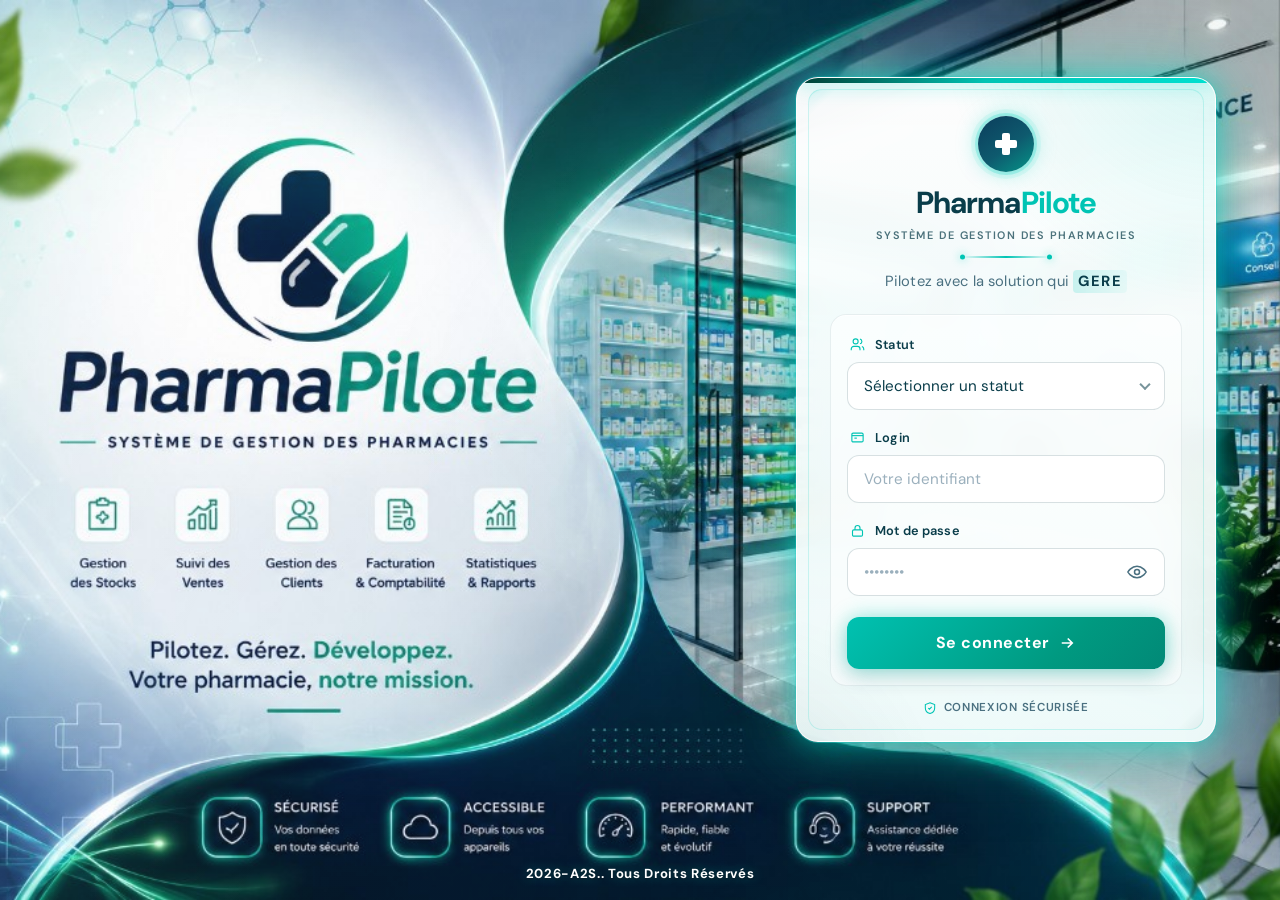
==== index.html @ 88112fc1 "Initial commit: page de connexion PharmaPilote. Co-authored-by: Cursor <cursoragent@cursor.com>" ====
<!DOCTYPE html>
<html lang="fr">
<head>
  <meta charset="UTF-8" />
  <meta name="viewport" content="width=device-width, initial-scale=1.0" />
  <title>PharmaPilote — Connexion</title>
  <link rel="preconnect" href="https://fonts.googleapis.com" />
  <link rel="preconnect" href="https://fonts.gstatic.com" crossorigin />
  <link href="https://fonts.googleapis.com/css2?family=DM+Sans:ital,opsz,wght@0,9..40,400;0,9..40,500;0,9..40,600;0,9..40,700;1,9..40,400&display=swap" rel="stylesheet" />
  <link rel="stylesheet" href="styles.css" />
</head>
<body>
  <div class="page">
    <main class="login-wrap">
      <form class="login-panel" id="loginForm" autocomplete="on">
        <header class="panel-header">
          <div class="brand-mark" aria-hidden="true">
            <span class="brand-cross"></span>
          </div>
          <h1 class="panel-title">
            <span class="brand-pharma">Pharma</span><span class="brand-pilote">Pilote</span>
          </h1>
          <p class="panel-tagline">Système de gestion des pharmacies</p>
          <div class="panel-divider" aria-hidden="true"></div>
          <p class="panel-subtitle">
            Pilotez avec la solution qui <strong>GERE</strong>
          </p>
        </header>

        <div class="form-body">
          <div class="field">
            <label for="statut">
              <span class="label-icon" aria-hidden="true">
                <svg viewBox="0 0 24 24" fill="none" stroke="currentColor" stroke-width="1.8">
                  <path d="M16 21v-2a4 4 0 0 0-4-4H6a4 4 0 0 0-4 4v2" />
                  <circle cx="9" cy="7" r="4" />
                  <path d="M22 21v-2a4 4 0 0 0-3-3.87M16 3.13a4 4 0 0 1 0 7.75" />
                </svg>
              </span>
              Statut
            </label>
            <div class="select-wrap">
              <select id="statut" name="statut" required>
                <option value="" disabled selected>Sélectionner un statut</option>
                <option value="pharmacien">Pharmacien</option>
                <option value="preparateur">Préparateur</option>
                <option value="assistant">Assistant</option>
                <option value="admin">Administrateur</option>
              </select>
            </div>
          </div>

          <div class="field">
            <label for="login">
              <span class="label-icon" aria-hidden="true">
                <svg viewBox="0 0 24 24" fill="none" stroke="currentColor" stroke-width="1.8">
                  <rect x="3" y="5" width="18" height="14" rx="2" />
                  <path d="M3 9h18" />
                  <path d="M7 13h4" />
                </svg>
              </span>
              Login
            </label>
            <input
              type="text"
              id="login"
              name="login"
              placeholder="Votre identifiant"
              required
              autocomplete="username"
            />
          </div>

          <div class="field">
            <label for="password">
              <span class="label-icon" aria-hidden="true">
                <svg viewBox="0 0 24 24" fill="none" stroke="currentColor" stroke-width="1.8">
                  <rect x="4" y="11" width="16" height="10" rx="2" />
                  <path d="M8 11V8a4 4 0 0 1 8 0v3" />
                </svg>
              </span>
              Mot de passe
            </label>
            <div class="password-wrap">
              <input
                type="password"
                id="password"
                name="password"
                placeholder="••••••••"
                required
                autocomplete="current-password"
              />
              <button type="button" class="toggle-pwd" id="togglePwd" aria-label="Afficher le mot de passe">
                <svg class="icon-eye" viewBox="0 0 24 24" fill="none" stroke="currentColor" stroke-width="1.8">
                  <path d="M1 12s4-7 11-7 11 7 11 7-4 7-11 7S1 12 1 12z" />
                  <circle cx="12" cy="12" r="3" />
                </svg>
              </button>
            </div>
          </div>

          <button type="submit" class="btn-login">
            <span>Se connecter</span>
            <svg class="btn-arrow" viewBox="0 0 24 24" fill="none" stroke="currentColor" stroke-width="2.2" aria-hidden="true">
              <path d="M5 12h14M13 6l6 6-6 6" />
            </svg>
          </button>
        </div>

        <p class="panel-secure">
          <svg viewBox="0 0 24 24" fill="none" stroke="currentColor" stroke-width="1.8" aria-hidden="true">
            <path d="M12 3l8 3v6c0 5-3.5 8.5-8 9.5C7.5 20.5 4 17 4 12V6l8-3z" />
            <path d="M9 12l2 2 4-4" />
          </svg>
          Connexion sécurisée
        </p>
      </form>
    </main>

    <footer class="copyright">
      <strong>2026-A2S.. Tous Droits Réservés</strong>
    </footer>
  </div>

  <script src="script.js"></script>
</body>
</html>
---- styles.css ----
:root {
  --navy: #0a3d4a;
  --navy-deep: #003d33;
  --mint: #00c4b4;
  --mint-bright: #00e0d0;
  --mint-glow: rgba(0, 209, 193, 0.55);
  --mint-glow-soft: rgba(0, 224, 208, 0.4);
  --white: #ffffff;
  --glass: rgba(255, 255, 255, 0.92);
  --glass-border: rgba(255, 255, 255, 0.75);
  --text: #0a3d4a;
  --muted: #4a7080;
  --field-bg: rgba(255, 255, 255, 0.98);
  --field-border: rgba(10, 61, 74, 0.16);
  --radius: 18px;
}

*,
*::before,
*::after {
  box-sizing: border-box;
  margin: 0;
  padding: 0;
}

html,
body {
  height: 100%;
}

body {
  font-family: "DM Sans", system-ui, sans-serif;
  color: var(--text);
  background-color: #eaf8f9;
  background-image: url("assets/pharmapilote-bg.png");
  background-size: cover;
  background-position: center center;
  background-repeat: no-repeat;
  background-attachment: fixed;
  min-height: 100vh;
  overflow-x: hidden;
}

.page {
  min-height: 100vh;
  display: flex;
  flex-direction: column;
  position: relative;
}

/* Overlay très léger pour garder la brillance du fond */
.page::before {
  content: "";
  position: fixed;
  inset: 0;
  background:
    radial-gradient(ellipse 70% 55% at 72% 42%, rgba(0, 209, 193, 0.06), transparent 60%),
    linear-gradient(
      115deg,
      rgba(255, 255, 255, 0.08) 0%,
      rgba(255, 255, 255, 0.02) 40%,
      rgba(0, 61, 51, 0.04) 100%
    );
  pointer-events: none;
  z-index: 0;
}

.login-wrap {
  flex: 1;
  display: flex;
  align-items: center;
  justify-content: flex-end;
  padding: 2.5rem clamp(1.25rem, 5vw, 5.5rem) 4.5rem;
  position: relative;
  z-index: 1;
}

.login-panel {
  width: min(100%, 420px);
  padding: 2.4rem 2.05rem 1.65rem;
  background:
    radial-gradient(ellipse 120% 80% at 100% -10%, rgba(0, 209, 193, 0.16), transparent 55%),
    radial-gradient(ellipse 90% 60% at -10% 110%, rgba(0, 61, 51, 0.06), transparent 50%),
    linear-gradient(180deg, rgba(255, 255, 255, 0.97) 0%, rgba(240, 252, 251, 0.94) 100%);
  backdrop-filter: blur(16px) saturate(1.35) brightness(1.05);
  -webkit-backdrop-filter: blur(16px) saturate(1.35) brightness(1.05);
  border: 1px solid rgba(255, 255, 255, 0.85);
  border-radius: 22px;
  position: relative;
  overflow: hidden;
  box-shadow:
    0 0 0 1px rgba(0, 209, 193, 0.25),
    0 0 24px rgba(0, 224, 208, 0.45),
    0 0 56px rgba(0, 209, 193, 0.4),
    0 0 100px rgba(0, 209, 193, 0.22),
    0 20px 44px rgba(0, 61, 51, 0.14);
  animation: panelIn 0.7s cubic-bezier(0.22, 1, 0.36, 1) both;
  transition: box-shadow 0.35s ease, transform 0.35s ease;
}

.login-panel::before {
  content: "";
  position: absolute;
  top: 0;
  left: 0;
  right: 0;
  height: 5px;
  background: linear-gradient(90deg, var(--navy-deep) 0%, var(--mint) 45%, var(--mint-bright) 100%);
  box-shadow: 0 0 20px rgba(0, 224, 208, 0.7);
}

.login-panel::after {
  content: "";
  position: absolute;
  inset: 11px;
  border: 1px solid rgba(0, 209, 193, 0.18);
  border-radius: 14px;
  pointer-events: none;
  background:
    linear-gradient(135deg, rgba(0, 209, 193, 0.1), transparent 28%) top left / 48px 48px no-repeat,
    linear-gradient(-45deg, rgba(0, 61, 51, 0.06), transparent 28%) bottom right / 48px 48px no-repeat;
}

.login-panel:hover {
  box-shadow:
    0 0 0 1px rgba(0, 209, 193, 0.35),
    0 0 32px rgba(0, 224, 208, 0.55),
    0 0 70px rgba(0, 209, 193, 0.45),
    0 0 120px rgba(0, 209, 193, 0.28),
    0 24px 52px rgba(0, 61, 51, 0.16);
}

@keyframes panelIn {
  from {
    opacity: 0;
    transform: translateY(18px) scale(0.98);
  }
  to {
    opacity: 1;
    transform: translateY(0) scale(1);
  }
}

.panel-header {
  margin-bottom: 1.35rem;
  text-align: center;
  position: relative;
  z-index: 1;
}

.brand-mark {
  width: 56px;
  height: 56px;
  margin: 0 auto 0.9rem;
  border-radius: 50%;
  display: grid;
  place-items: center;
  background: linear-gradient(145deg, #0b3d5c 0%, #0e5a6e 55%, #00b094 120%);
  box-shadow:
    0 0 0 3px rgba(0, 209, 193, 0.22),
    0 0 0 7px rgba(0, 209, 193, 0.08),
    0 0 22px rgba(0, 209, 193, 0.4);
  animation: markPulse 2.8s ease-in-out infinite;
}

@keyframes markPulse {
  0%,
  100% {
    box-shadow:
      0 0 0 3px rgba(0, 209, 193, 0.22),
      0 0 0 7px rgba(0, 209, 193, 0.08),
      0 0 22px rgba(0, 209, 193, 0.4);
  }
  50% {
    box-shadow:
      0 0 0 3px rgba(0, 209, 193, 0.3),
      0 0 0 10px rgba(0, 209, 193, 0.12),
      0 0 30px rgba(0, 209, 193, 0.55);
  }
}

.brand-cross {
  position: relative;
  width: 22px;
  height: 22px;
}

.brand-cross::before,
.brand-cross::after {
  content: "";
  position: absolute;
  background: #fff;
  border-radius: 2px;
  left: 50%;
  top: 50%;
  transform: translate(-50%, -50%);
}

.brand-cross::before {
  width: 8px;
  height: 22px;
}

.brand-cross::after {
  width: 22px;
  height: 8px;
}

.panel-title {
  font-size: 1.9rem;
  font-weight: 700;
  letter-spacing: -0.03em;
  line-height: 1.15;
}

.brand-pharma {
  color: var(--navy);
}

.brand-pilote {
  color: var(--mint);
}

.panel-tagline {
  margin-top: 0.45rem;
  font-size: 0.68rem;
  font-weight: 600;
  letter-spacing: 0.14em;
  text-transform: uppercase;
  color: var(--navy);
  opacity: 0.72;
}

.panel-divider {
  width: 88px;
  height: 2px;
  margin: 0.85rem auto 0.75rem;
  background: linear-gradient(90deg, transparent, var(--mint), transparent);
  border-radius: 2px;
  position: relative;
}

.panel-divider::before,
.panel-divider::after {
  content: "";
  position: absolute;
  top: 50%;
  width: 5px;
  height: 5px;
  border-radius: 50%;
  background: var(--mint);
  transform: translateY(-50%);
  box-shadow: 0 0 8px rgba(0, 209, 193, 0.7);
}

.panel-divider::before {
  left: -2px;
}

.panel-divider::after {
  right: -2px;
}

.panel-subtitle {
  font-size: 0.92rem;
  color: var(--muted);
  line-height: 1.5;
  letter-spacing: 0.01em;
}

.panel-subtitle strong {
  color: var(--navy);
  font-weight: 700;
  letter-spacing: 0.1em;
  background: linear-gradient(90deg, rgba(0, 209, 193, 0.18), rgba(0, 209, 193, 0.05));
  padding: 0.1em 0.35em;
  border-radius: 4px;
}

.form-body {
  position: relative;
  z-index: 1;
  padding: 1.15rem 1rem 1.05rem;
  margin-bottom: 0.85rem;
  background: rgba(255, 255, 255, 0.55);
  border: 1px solid rgba(10, 61, 74, 0.08);
  border-radius: 16px;
  box-shadow: inset 0 1px 0 rgba(255, 255, 255, 0.8);
}

.field {
  margin-bottom: 1.05rem;
  position: relative;
  z-index: 1;
}

.field:last-of-type {
  margin-bottom: 1.15rem;
}

.field label {
  display: flex;
  align-items: center;
  gap: 0.4rem;
  font-size: 0.8rem;
  font-weight: 600;
  color: var(--navy);
  margin-bottom: 0.4rem;
  letter-spacing: 0.01em;
}

.label-icon {
  display: inline-grid;
  place-items: center;
  width: 22px;
  height: 22px;
  color: var(--mint);
  flex-shrink: 0;
}

.label-icon svg {
  width: 15px;
  height: 15px;
}

.field input,
.field select {
  width: 100%;
  height: 48px;
  padding: 0 1rem;
  font-family: inherit;
  font-size: 0.95rem;
  color: var(--navy);
  background: var(--field-bg);
  border: 1.5px solid var(--field-border);
  border-radius: 12px;
  outline: none;
  transition: border-color 0.2s ease, box-shadow 0.2s ease;
}

.field input::placeholder {
  color: #9bb0bd;
}

.field input:hover,
.field select:hover {
  border-color: rgba(0, 209, 193, 0.45);
}

.field input:focus,
.field select:focus {
  border-color: var(--mint);
  box-shadow: 0 0 0 3px rgba(0, 209, 193, 0.2), 0 0 16px rgba(0, 209, 193, 0.15);
}

.select-wrap {
  position: relative;
}

.select-wrap::after {
  content: "";
  position: absolute;
  right: 1rem;
  top: 50%;
  width: 8px;
  height: 8px;
  border-right: 2px solid var(--navy);
  border-bottom: 2px solid var(--navy);
  transform: translateY(-70%) rotate(45deg);
  pointer-events: none;
  opacity: 0.55;
}

.field select {
  appearance: none;
  -webkit-appearance: none;
  padding-right: 2.5rem;
  cursor: pointer;
}

.password-wrap {
  position: relative;
}

.password-wrap input {
  padding-right: 3rem;
}

.toggle-pwd {
  position: absolute;
  right: 0.65rem;
  top: 50%;
  transform: translateY(-50%);
  width: 36px;
  height: 36px;
  display: grid;
  place-items: center;
  background: transparent;
  border: none;
  color: var(--muted);
  cursor: pointer;
  border-radius: 8px;
  transition: color 0.2s ease, background 0.2s ease;
}

.toggle-pwd:hover {
  color: var(--mint);
  background: rgba(0, 209, 193, 0.08);
}

.icon-eye {
  width: 20px;
  height: 20px;
}

.btn-login {
  width: 100%;
  height: 52px;
  margin-top: 0.15rem;
  position: relative;
  z-index: 1;
  display: inline-flex;
  align-items: center;
  justify-content: center;
  gap: 0.55rem;
  font-family: inherit;
  font-size: 1rem;
  font-weight: 700;
  letter-spacing: 0.03em;
  color: var(--white);
  background: linear-gradient(135deg, var(--mint) 0%, #009980 45%, var(--navy) 160%);
  background-size: 160% 160%;
  background-position: 0% 50%;
  border: none;
  border-radius: 12px;
  cursor: pointer;
  box-shadow:
    0 0 20px rgba(0, 209, 193, 0.4),
    0 8px 20px rgba(0, 61, 51, 0.15);
  transition: background-position 0.35s ease, box-shadow 0.3s ease, transform 0.2s ease;
}

.btn-arrow {
  width: 18px;
  height: 18px;
  transition: transform 0.25s ease;
}

.btn-login:hover {
  background-position: 100% 50%;
  box-shadow:
    0 0 32px rgba(0, 209, 193, 0.55),
    0 10px 24px rgba(0, 61, 51, 0.2);
  transform: translateY(-1px);
}

.btn-login:hover .btn-arrow {
  transform: translateX(3px);
}

.btn-login:active {
  transform: translateY(0);
}

.panel-secure {
  position: relative;
  z-index: 1;
  display: flex;
  align-items: center;
  justify-content: center;
  gap: 0.4rem;
  font-size: 0.72rem;
  font-weight: 600;
  letter-spacing: 0.06em;
  text-transform: uppercase;
  color: var(--muted);
}

.panel-secure svg {
  width: 14px;
  height: 14px;
  color: var(--mint);
}

.copyright {
  position: relative;
  z-index: 1;
  text-align: center;
  padding: 0.85rem 1.25rem 1.15rem;
  font-size: 0.82rem;
  letter-spacing: 0.05em;
  color: #ffffff;
  text-shadow:
    0 0 12px rgba(0, 209, 193, 0.45),
    0 1px 3px rgba(0, 0, 0, 0.45);
}

.copyright strong {
  font-weight: 700;
}

@media (max-width: 900px) {
  .login-wrap {
    justify-content: center;
    padding-top: 3rem;
    padding-bottom: 2rem;
  }

  .login-panel {
    width: min(100%, 380px);
  }
}

@media (max-width: 480px) {
  .login-panel {
    padding: 1.75rem 1.35rem 1.5rem;
  }

  .panel-title {
    font-size: 1.55rem;
  }

  .brand-mark {
    width: 46px;
    height: 46px;
  }
}
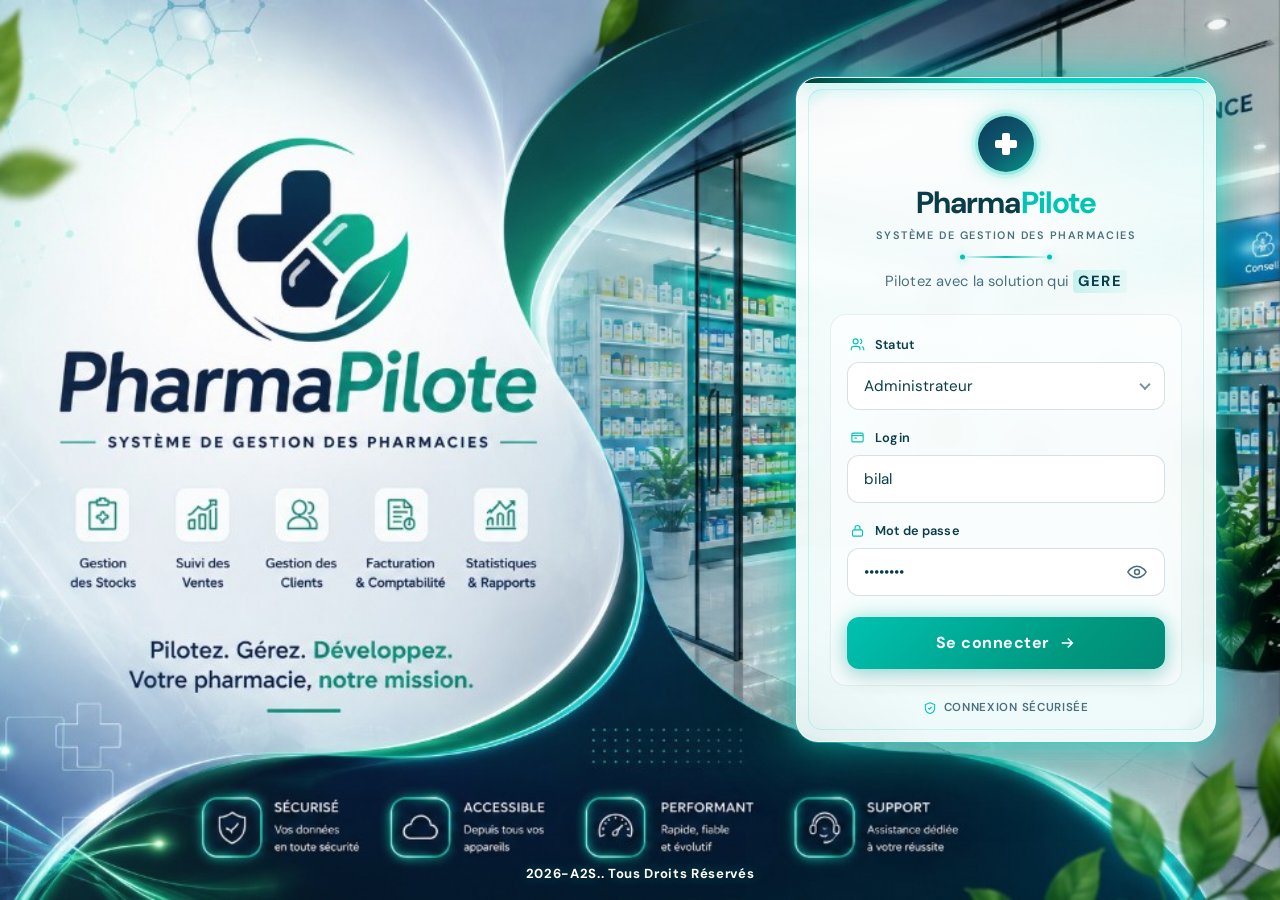
==== commit b47db8db: "Add dashboard with sidebar navigation, KPIs, and POS caisse. Wire login session to dashboard and inc" ====
--- a/index.html
+++ b/index.html
@@ -41,11 +41,11 @@
             </label>
             <div class="select-wrap">
               <select id="statut" name="statut" required>
-                <option value="" disabled selected>Sélectionner un statut</option>
+                <option value="" disabled>Sélectionner un statut</option>
                 <option value="pharmacien">Pharmacien</option>
                 <option value="preparateur">Préparateur</option>
                 <option value="assistant">Assistant</option>
-                <option value="admin">Administrateur</option>
+                <option value="admin" selected>Administrateur</option>
               </select>
             </div>
           </div>
@@ -65,6 +65,7 @@
               type="text"
               id="login"
               name="login"
+              value="bilal"
               placeholder="Votre identifiant"
               required
               autocomplete="username"
@@ -86,6 +87,7 @@
                 type="password"
                 id="password"
                 name="password"
+                value="password"
                 placeholder="••••••••"
                 required
                 autocomplete="current-password"
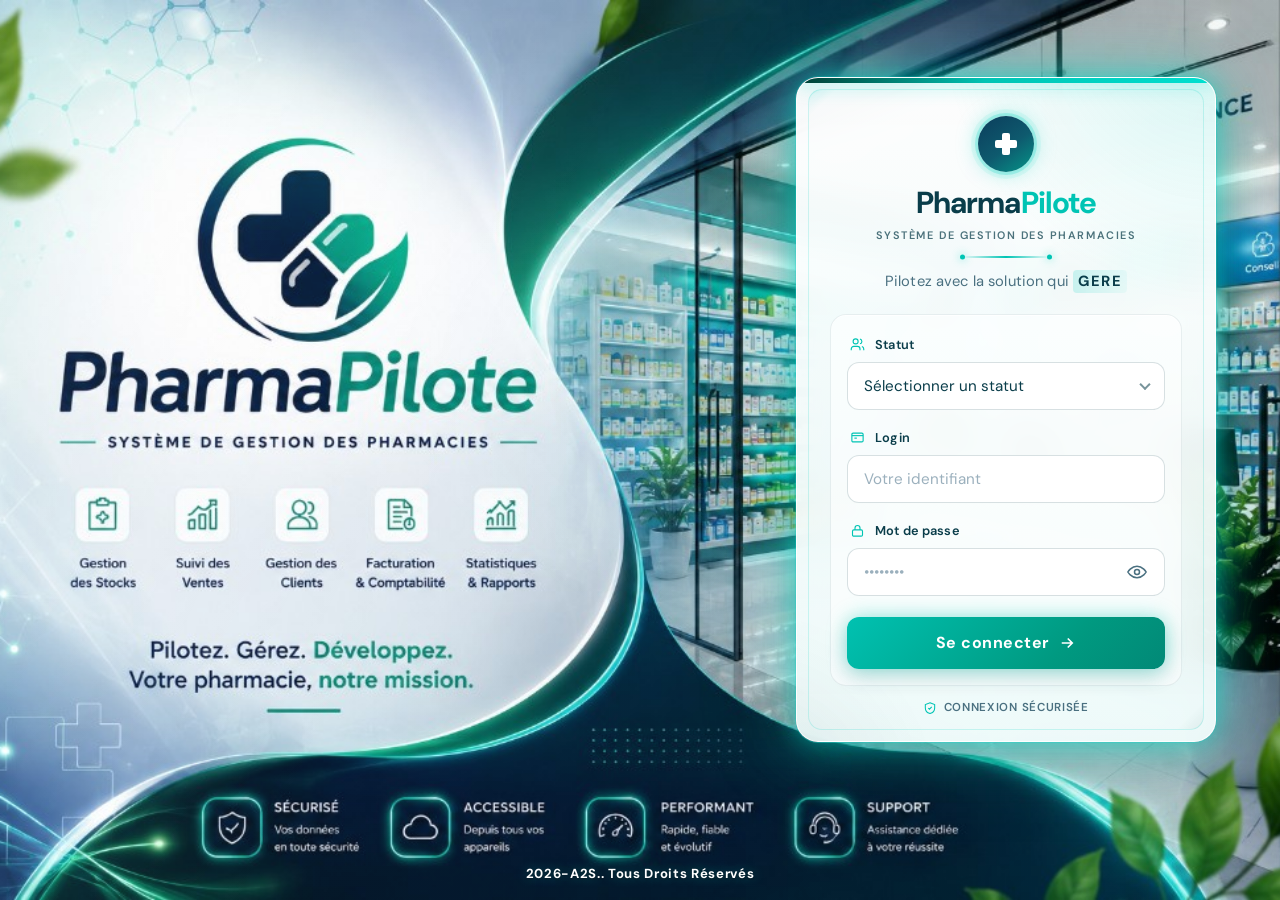
==== commit 3908cdbf: "Clear demo data and refine payment patient fields. Remove currency symbols, empty KPI cards and tabl" ====
--- a/index.html
+++ b/index.html
@@ -41,11 +41,11 @@
             </label>
             <div class="select-wrap">
               <select id="statut" name="statut" required>
-                <option value="" disabled>Sélectionner un statut</option>
+                <option value="" disabled selected>Sélectionner un statut</option>
                 <option value="pharmacien">Pharmacien</option>
                 <option value="preparateur">Préparateur</option>
                 <option value="assistant">Assistant</option>
-                <option value="admin" selected>Administrateur</option>
+                <option value="admin">Administrateur</option>
               </select>
             </div>
           </div>
@@ -65,7 +65,6 @@
               type="text"
               id="login"
               name="login"
-              value="bilal"
               placeholder="Votre identifiant"
               required
               autocomplete="username"
@@ -87,7 +86,6 @@
                 type="password"
                 id="password"
                 name="password"
-                value="password"
                 placeholder="••••••••"
                 required
                 autocomplete="current-password"
